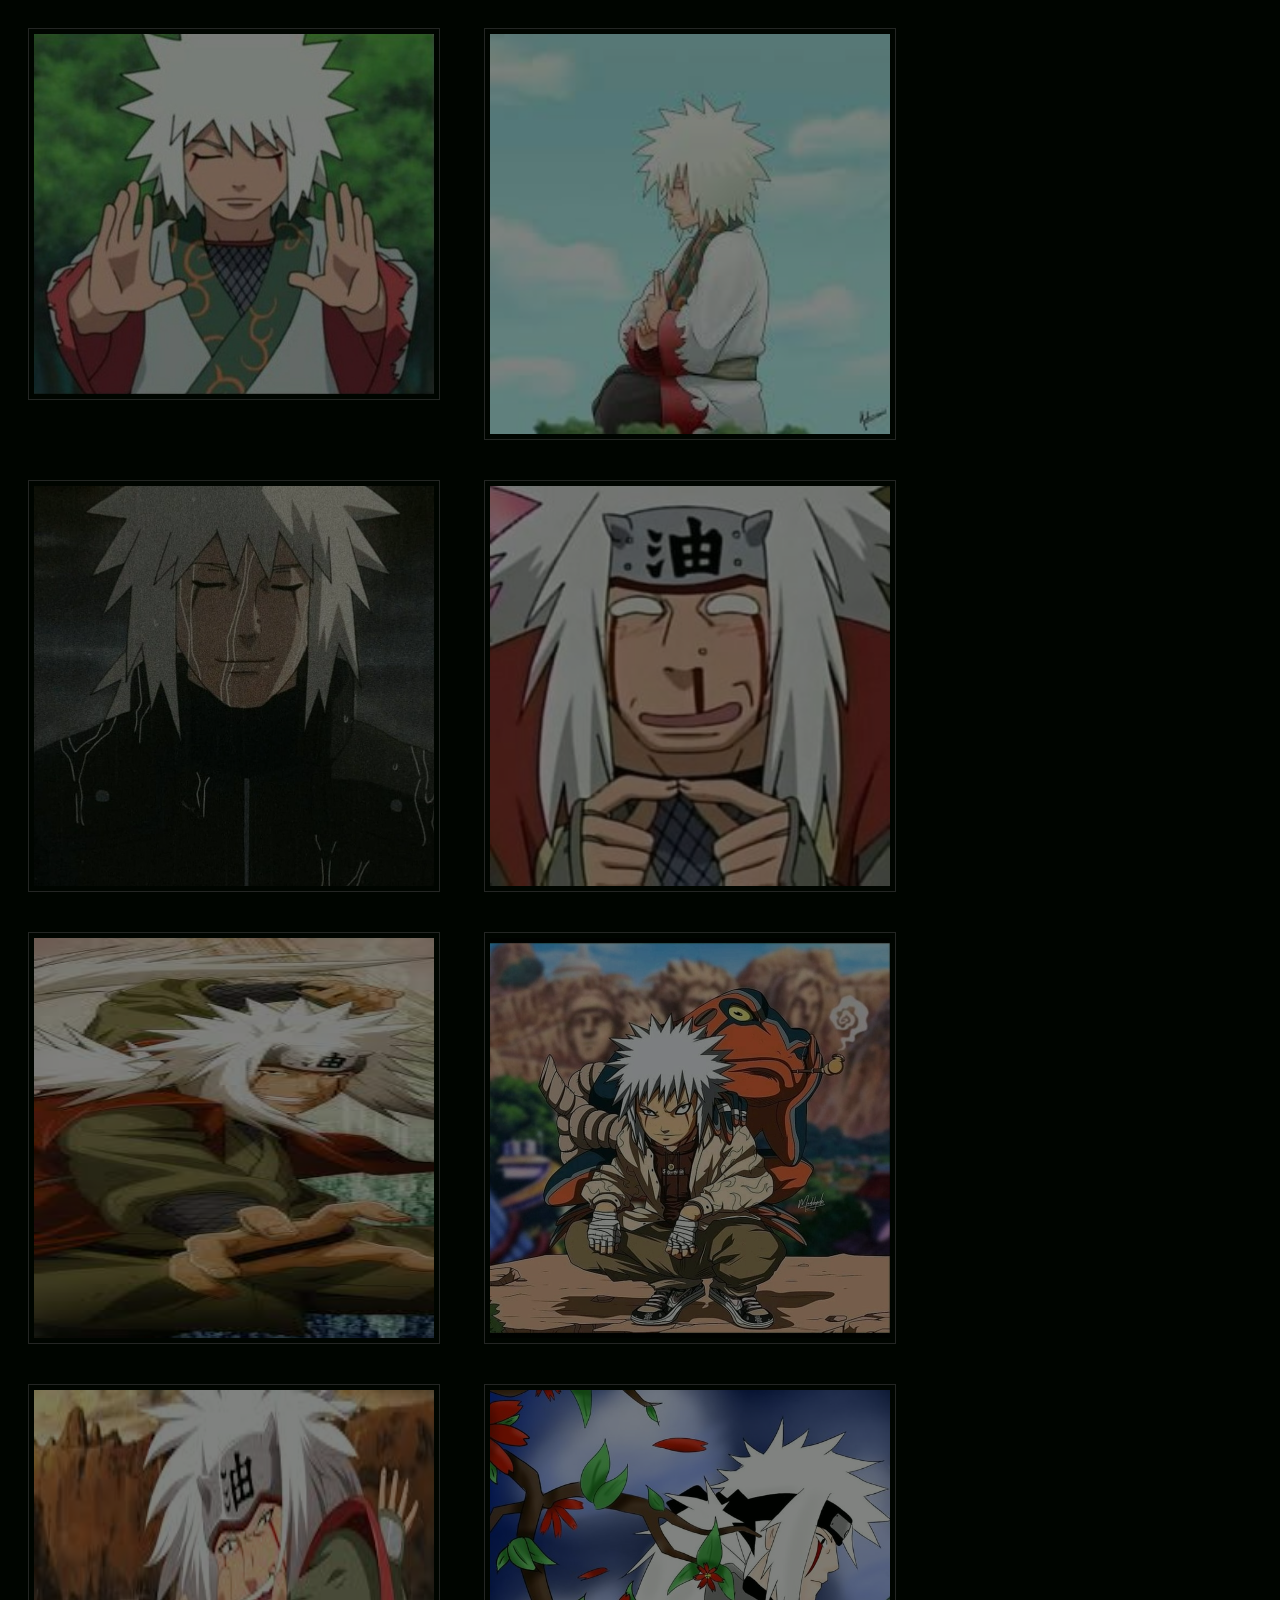
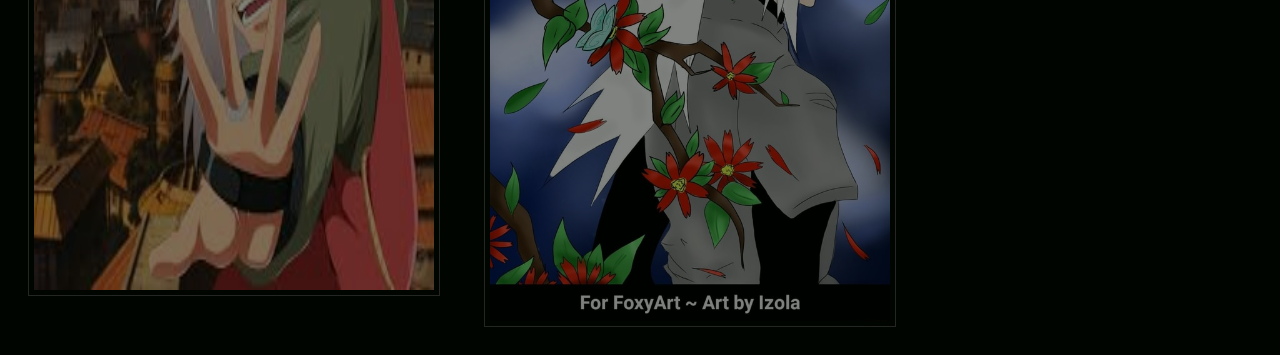
==== galeria1/galeria.html @ b88f9a2d "1" ====
<!DOCTYPE html>
<html lang="en">
<head>
	<meta charset="UTF-8">
	<title>Imagenes</title>
	<link rel="stylesheet" href="css/galeria.css">
</head>
<body>
	<div class="galeria">
		<img src="imagenes/imagen 1.jpg" alt="Descripcion de la Imagen #1">
		<img src="imagenes/images 2.jpg" alt="Descripcion de la Imagen #2">
		<img src="imagenes/imagen 3.jpg" alt="Descripcion de la Imagen #3">
		<img src="imagenes/imagen 4.jpg" alt="Descripcion de la Imagen #4">
        <img src="imagenes/images 5.jpg" alt="Descripcion de la Imagen #5" height="400">
		<img src="imagenes/imagen 6.jpg" alt="Descripcion de la Imagen #6">
		<img src="imagenes/images 7.jpg" alt="Descripcion de la Imagen #7"height="500">
		<img src="imagenes/imagen 8.jpg" alt="Descripcion de la Imagen #8">
		
		
	</div>
</body>
</html>
---- galeria1/css/galeria.css ----
body {
	background: #000500;
}

.galeria {
	width: 100%;
}

.galeria img {
	vertical-align: top;
	opacity: 0.5;
	width: 400px;
	margin: 20px;
	padding: 5px;
	border:1px solid #484848;
}

.galeria img:hover {
	border:1px solid #fff;
	opacity: 1;
}
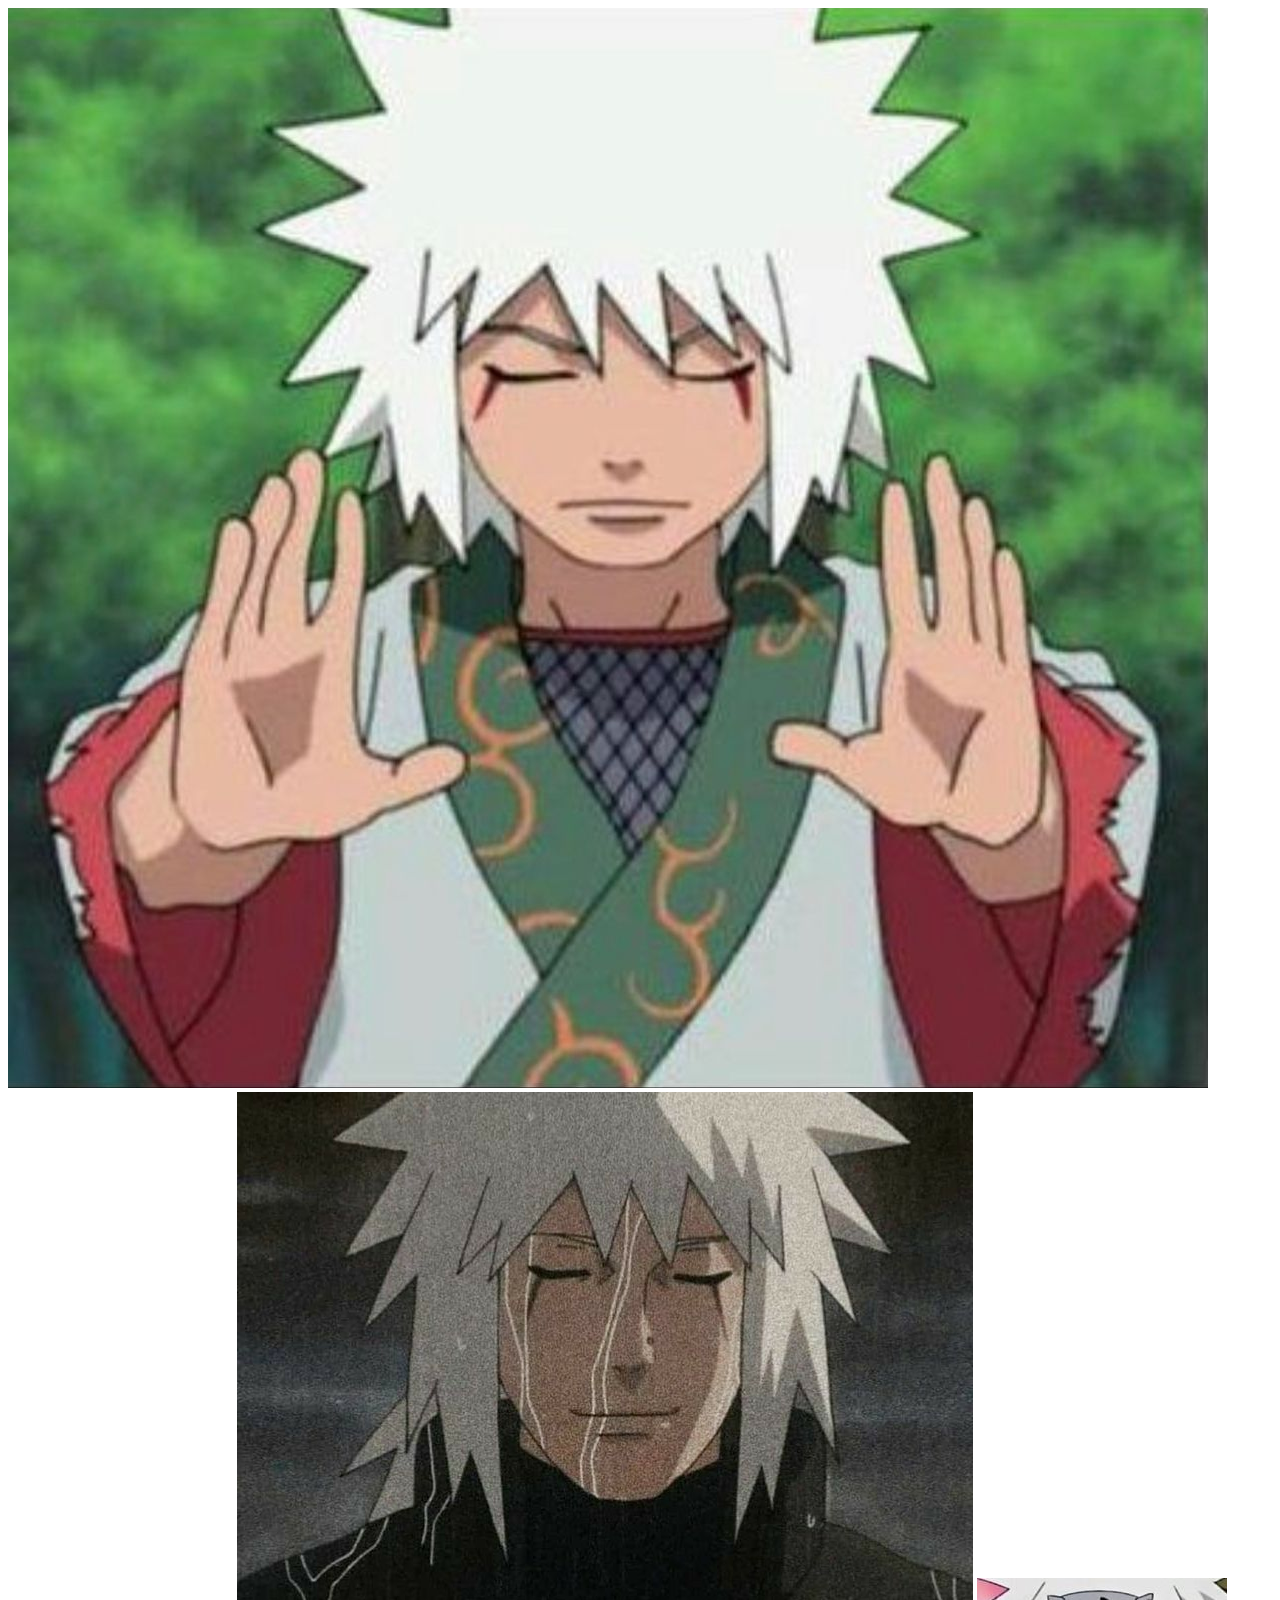
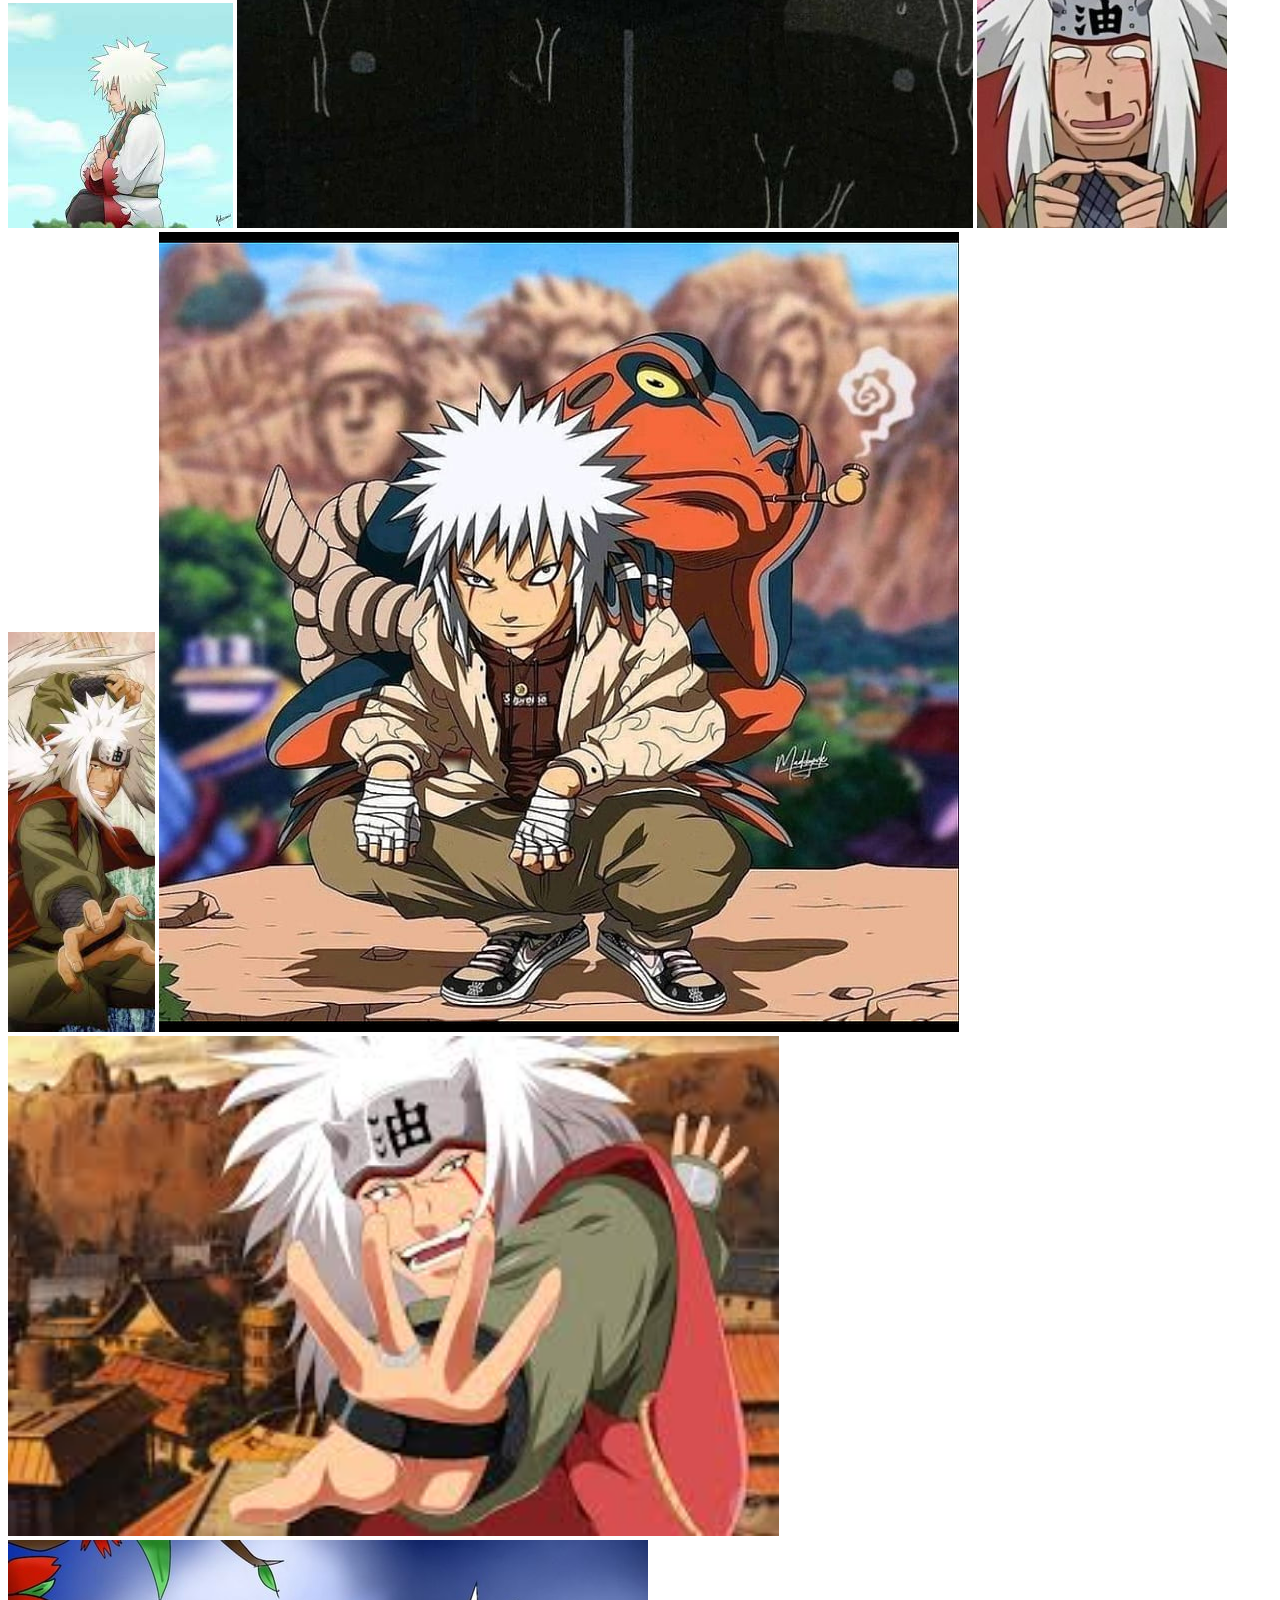
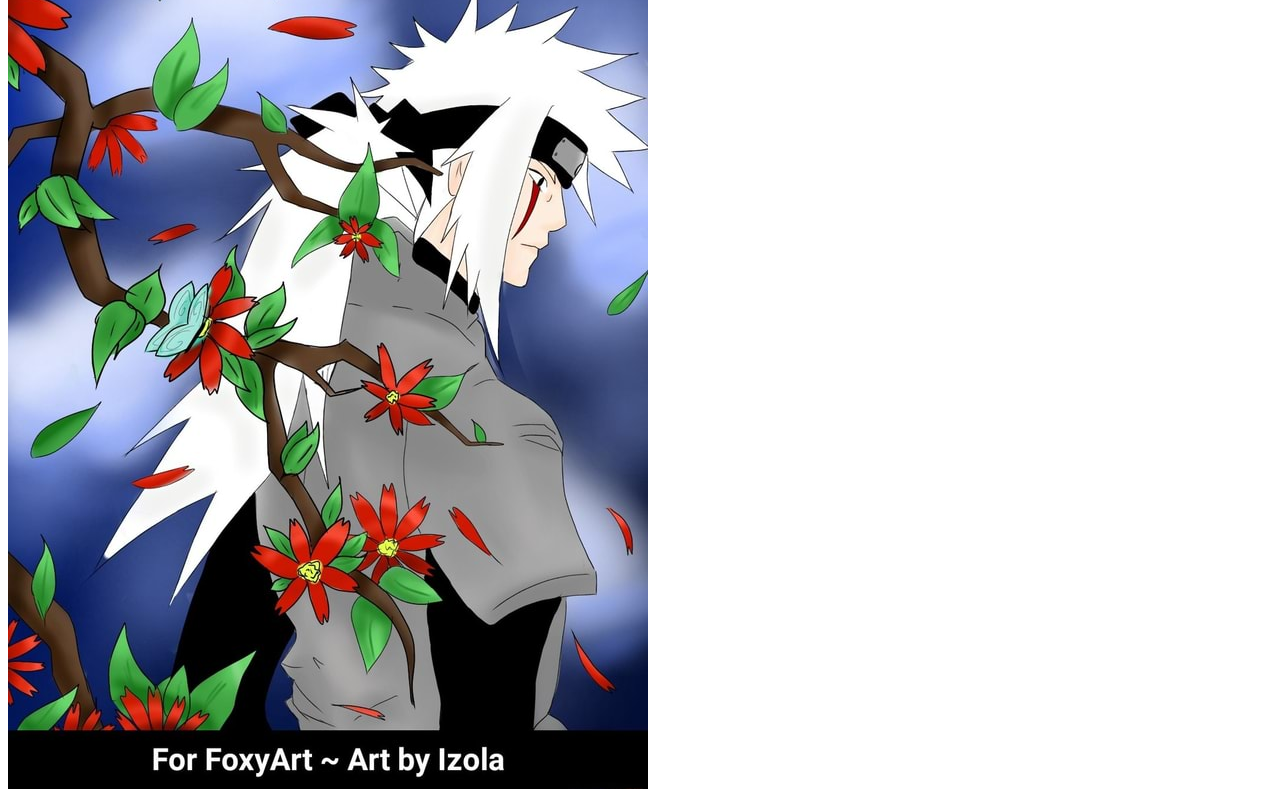
==== commit f03c6054: "HOLA" ====
--- a/galeria1/galeria.html
+++ b/galeria1/galeria.html
@@ -3,7 +3,7 @@
 <head>
 	<meta charset="UTF-8">
 	<title>Imagenes</title>
-	<link rel="stylesheet" href="css/galeria.css">
+	<link rel="stylesheet" href="css/galerias.css">
 </head>
 <body>
 	<div class="galeria">
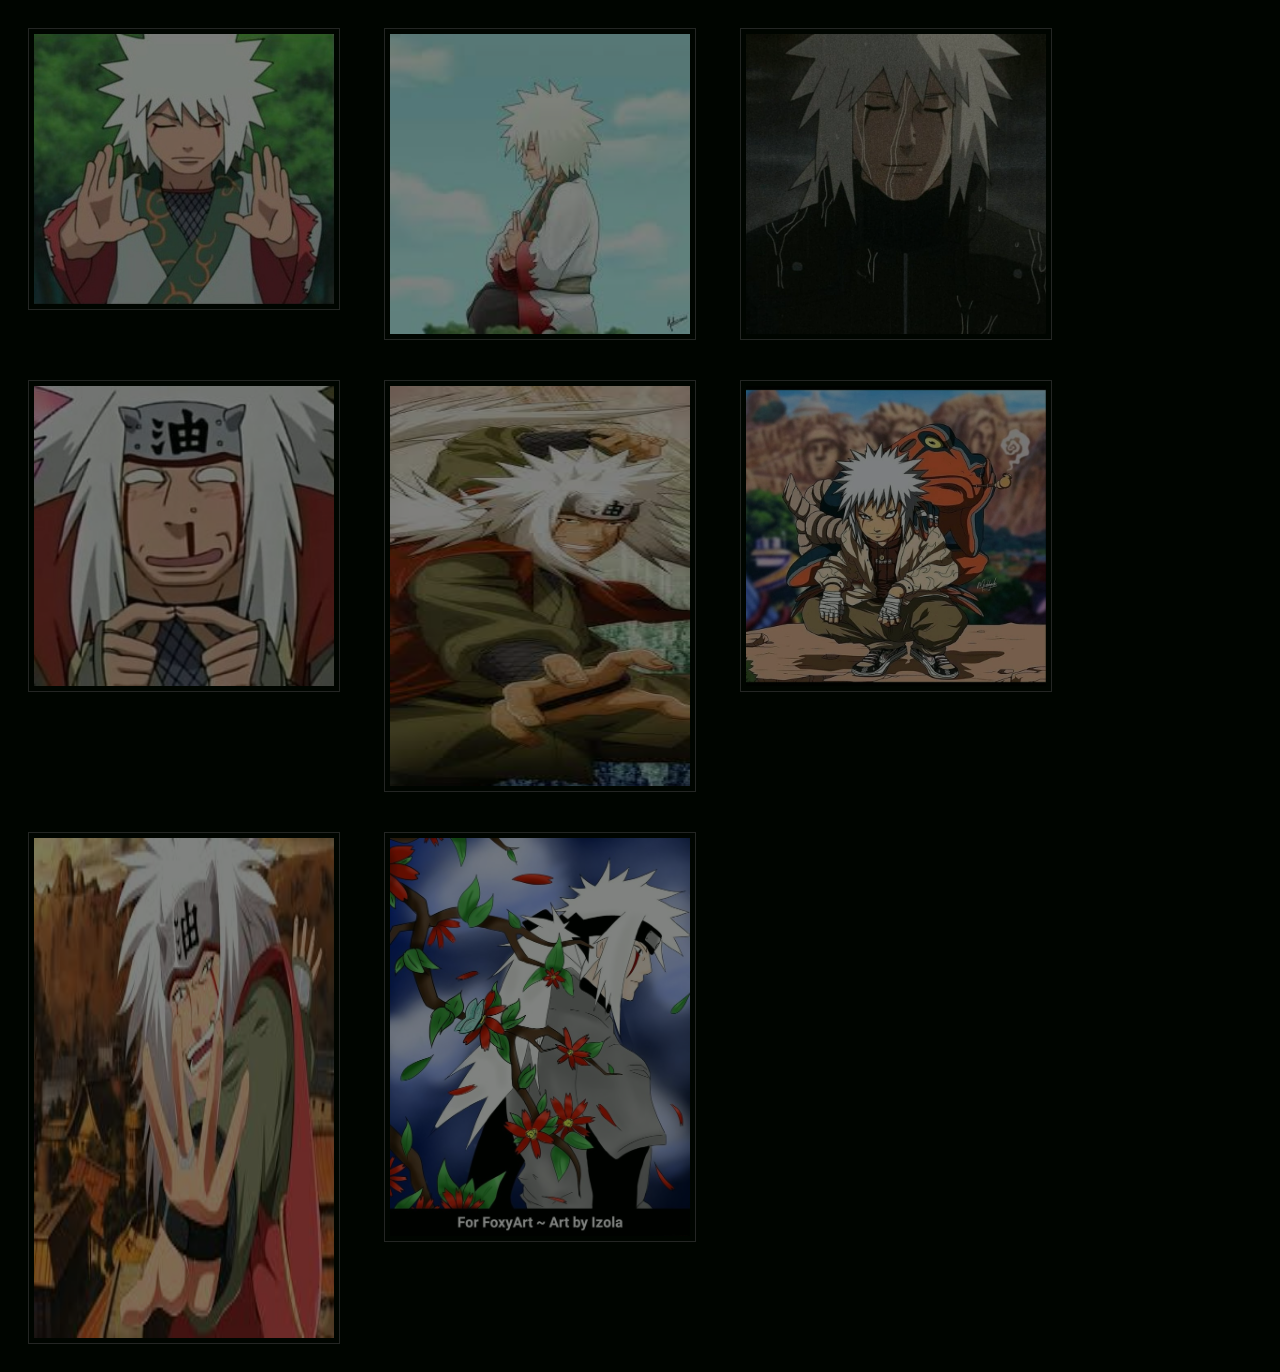
==== commit 48cdb41c: "HOLA" ====
--- a/galeria1/galeria.html
+++ b/galeria1/galeria.html
@@ -3,7 +3,7 @@
 <head>
 	<meta charset="UTF-8">
 	<title>Imagenes</title>
-	<link rel="stylesheet" href="css/galerias.css">
+	<link rel="stylesheet" href="css/galeria.css">
 </head>
 <body>
 	<div class="galeria">
--- a/galeria1/css/galeria.css
+++ b/galeria1/css/galeria.css
@@ -0,0 +1,21 @@
+body {
+	background: #000500;
+}
+
+.galeria {
+	width: 100%;
+}
+
+.galeria img {
+	vertical-align: top;
+	opacity: 0.5;
+	width: 300px;
+	margin: 20px;
+	padding: 5px;
+	border:1px solid #484848;
+}
+
+.galeria img:hover {
+	border:1px solid #fff;
+	opacity: 1;
+}